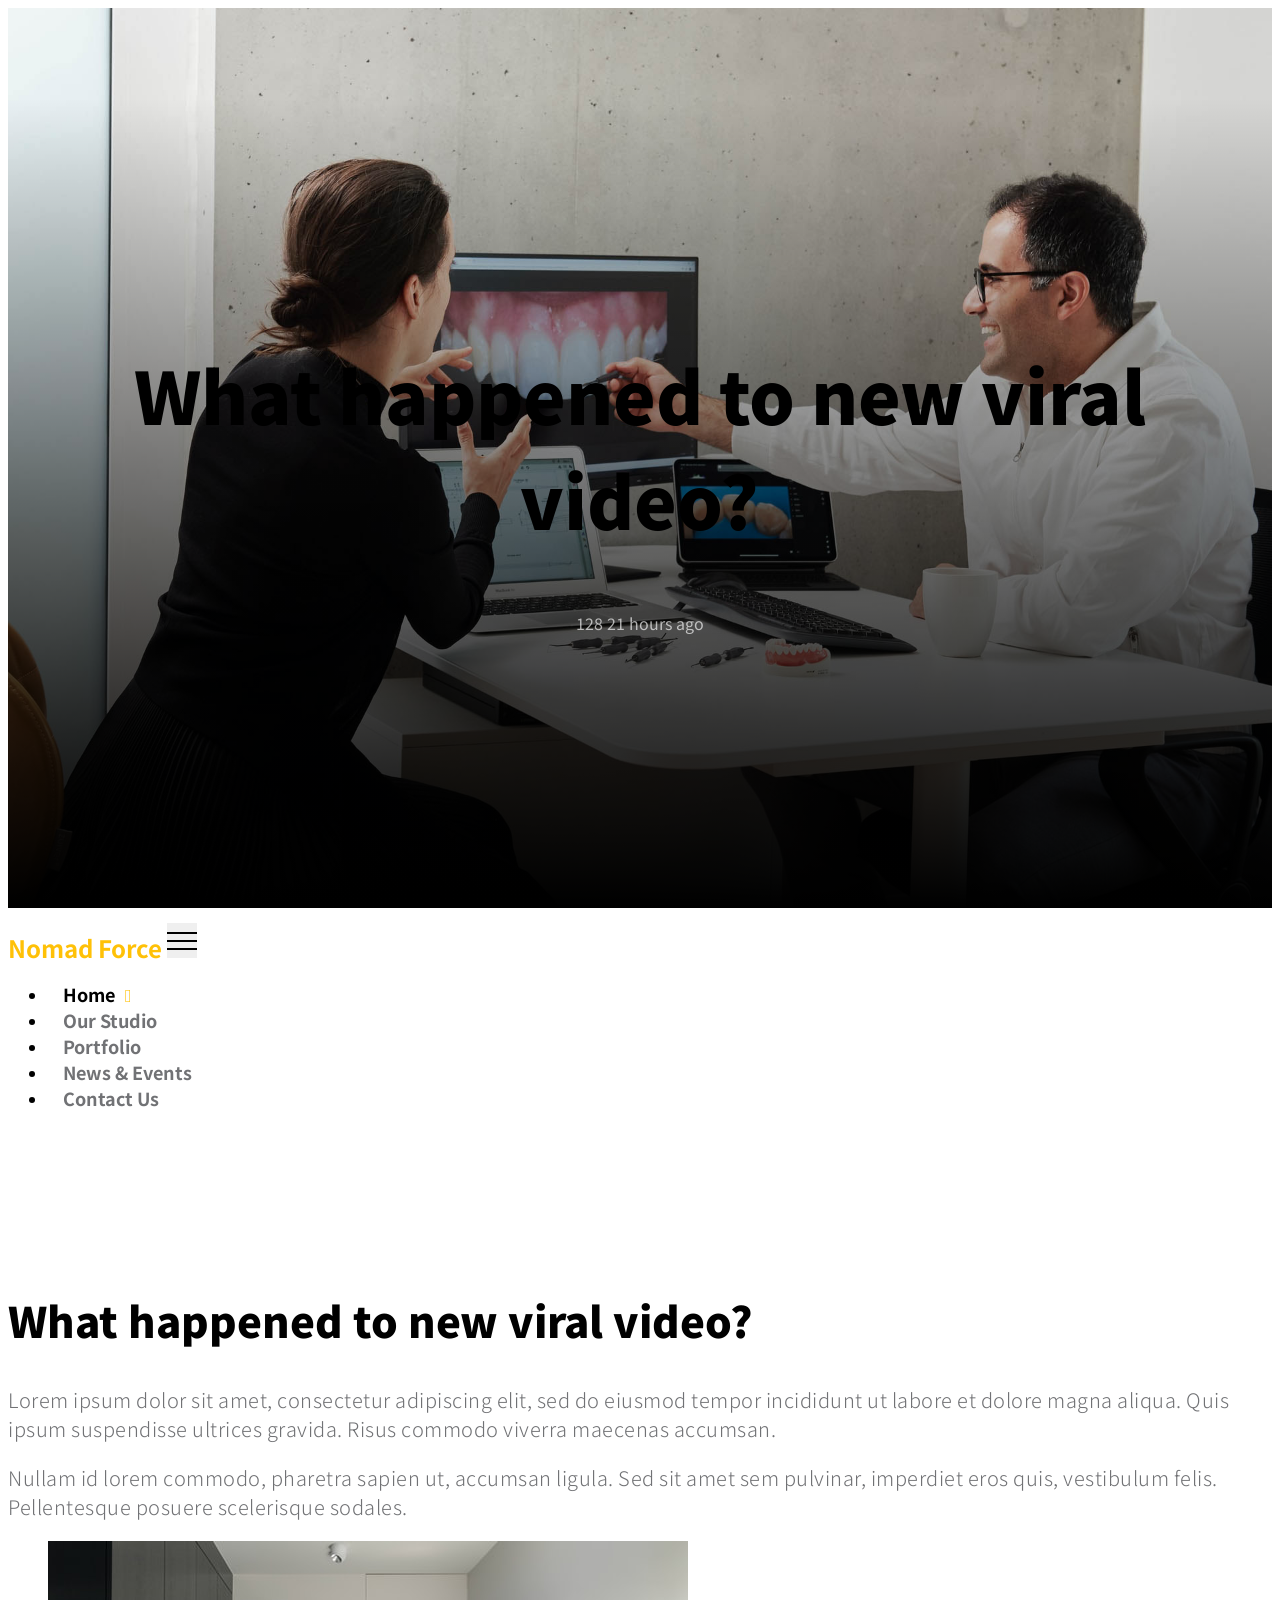
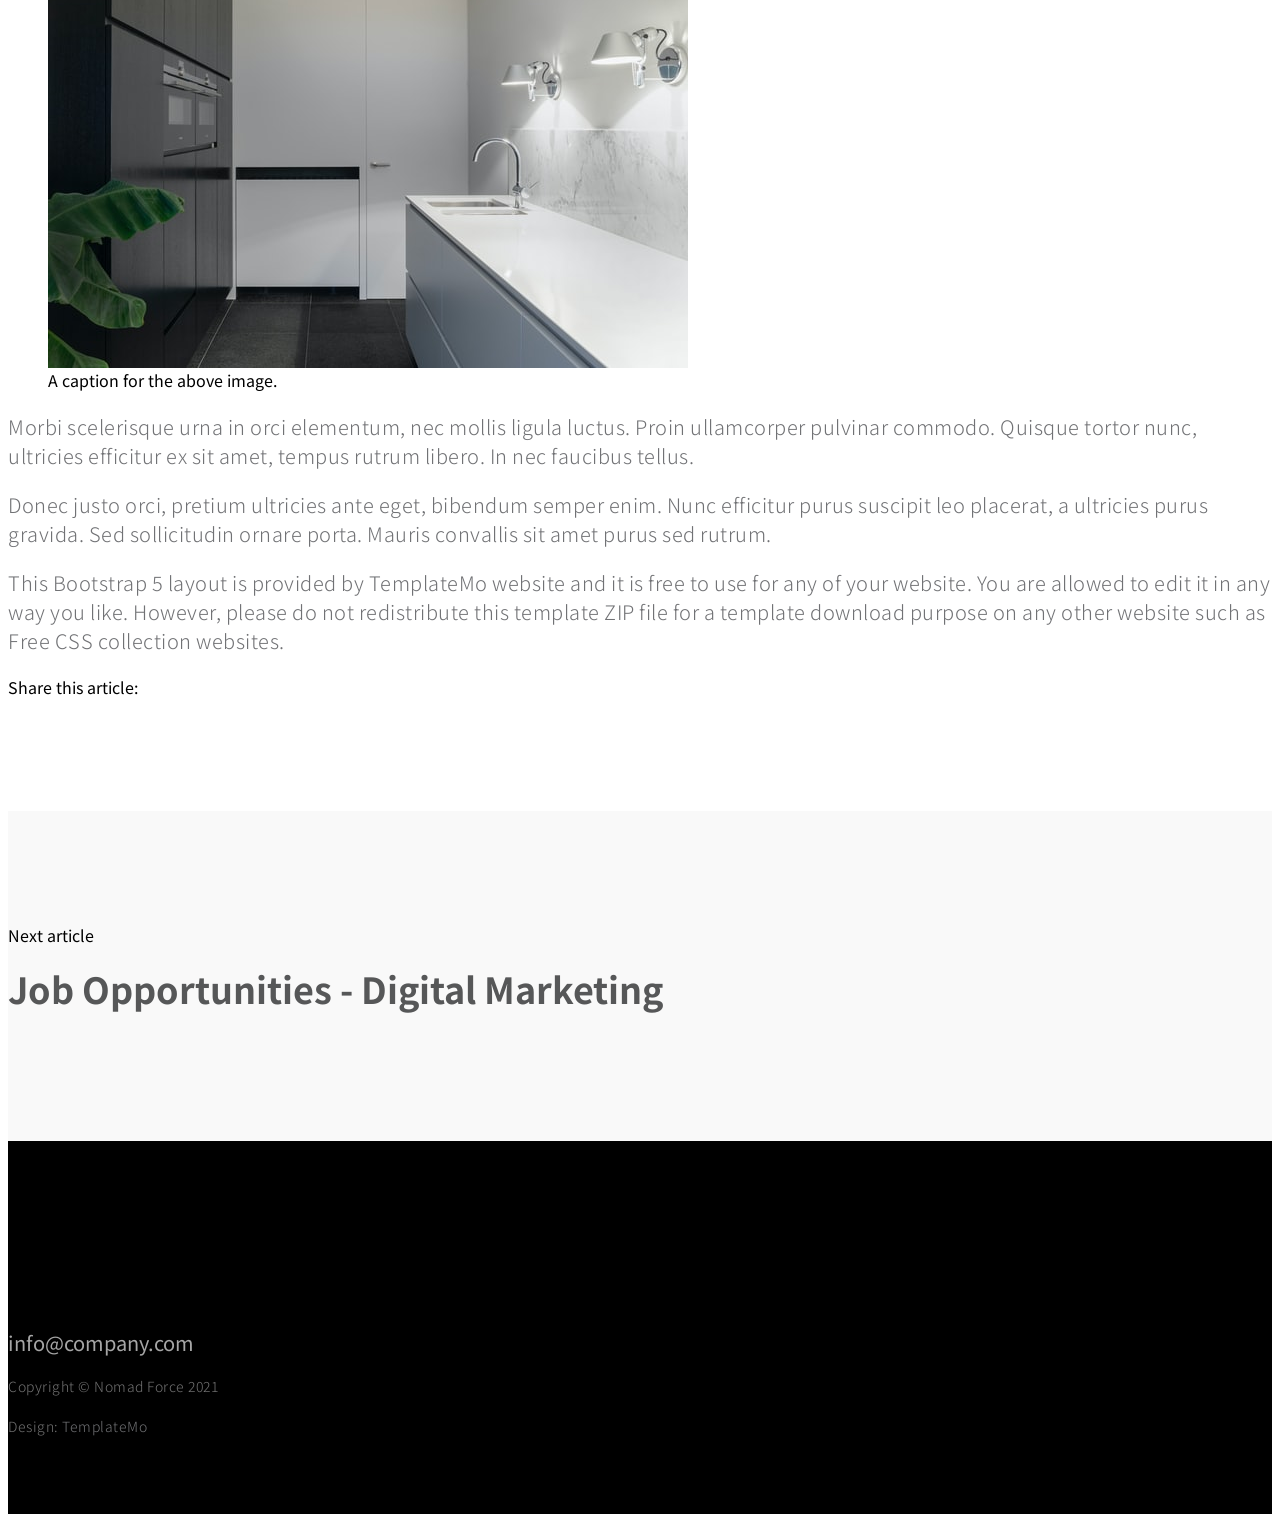
==== news-detail.html @ d6389a29 "Add files via upload" ====
<!doctype html>
<html lang="en">
    <head>
        <meta charset="utf-8">
        <meta name="viewport" content="width=device-width, initial-scale=1">

        <meta name="description" content="">
        <meta name="author" content="">

        <title>Nomad Force HTML Template - News Page</title>

        <!-- CSS FILES -->
        <link rel="preconnect" href="https://fonts.googleapis.com">

        <link rel="preconnect" href="https://fonts.gstatic.com" crossorigin>

        <link href="https://fonts.googleapis.com/css2?family=Noto+Sans+JP:wght@300;400;700;900&display=swap" rel="stylesheet">
        
        <link href="css/bootstrap.min.css" rel="stylesheet">
        <link href="css/bootstrap-icons.css" rel="stylesheet">

        <link rel="stylesheet" href="css/magnific-popup.css">

        <link href="css/aos.css" rel="stylesheet">

        <link href="css/templatemo-nomad-force.css" rel="stylesheet">
<!--

TemplateMo 567 Nomad Force

https://templatemo.com/tm-567-nomad-force

-->
    </head>
    
    <body>
    
        <main>

            <section class="hero" id="hero">
                <div class="heroText">
                    <h1 class="news-detail-title text-white mt-lg-5 mb-lg-4" data-aos="zoom-in" data-aos-delay="300">
                        What happened to new viral video?
                    </h1>

                    <div class="d-flex justify-content-center align-items-center">
                        <a href="#" class="text-secondary-white-color social-share-link">
                            <i class="bi-chat-square-fill me-1"></i>
                            128
                        </a>

                        <a href="#" class="social-share-link bi-bookmark-fill ms-3 me-4"></a>
                        
                        <span>21 hours ago</span>
                    </div>
                </div>

                <div class="videoWrapper">
                    <img src="images/news/caroline-lm-uqveD8dYPUM-unsplash.jpg" class="img-fluid news-detail-image" alt="">
                </div>

                <div class="overlay"></div>
            </section>

            <nav class="navbar navbar-expand-lg bg-light shadow-lg">
                <div class="container">
                    <a class="navbar-brand" href="index.html">
                        <strong>Nomad Force</strong>
                    </a>

                    <button class="navbar-toggler" type="button" data-bs-toggle="collapse" data-bs-target="#navbarNav" aria-controls="navbarNav" aria-expanded="false" aria-label="Toggle navigation">
                        <span class="navbar-toggler-icon"></span>
                    </button>

                    <div class="collapse navbar-collapse" id="navbarNav">
                        <ul class="navbar-nav mx-auto">
                            <li class="nav-item active">
                                <a class="nav-link" href="index.html#hero">Home</a>
                            </li>

                            <li class="nav-item">
                                <a class="nav-link" href="index.html#about">Our Studio</a>
                            </li>

                            <li class="nav-item">
                                <a class="nav-link" href="index.html#portfolio">Portfolio</a>
                            </li>

                            <li class="nav-item">
                                <a class="nav-link" href="index.html#news">News & Events</a>
                            </li>

                            <li class="nav-item">
                                <a class="nav-link" href="index.html#contact">Contact Us</a>
                            </li>
                        </ul>
                    </div>
                </div>
            </nav>

            <section class="news-detail section-padding">
                <div class="container">
                    <div class="row">
                        <div class="col-lg-8 col-10 mx-auto">
                            <h2 class="mb-3" data-aos="fade-up">What happened to new viral video?</h2>

                            <p class="me-4" data-aos="fade-up">Lorem ipsum dolor sit amet, consectetur adipiscing elit, sed do eiusmod tempor incididunt ut labore et dolore magna aliqua. Quis ipsum suspendisse ultrices gravida. Risus commodo viverra maecenas accumsan.</p>

                            <p data-aos="fade-up">Nullam id lorem commodo, pharetra sapien ut, accumsan ligula. Sed sit amet sem pulvinar, imperdiet eros quis, vestibulum felis. Pellentesque posuere scelerisque sodales.</p>

                            <div class="clearfix my-4 mt-lg-0 mt-5">
                                <div class="col-md-6 float-md-end mb-3 ms-md-3" data-aos="fade-up">
                                    <figure class="figure">
                                        <img src="images/news/jean-philippe-delberghe-MmanXAs1sKw-unsplash.jpeg" class="img-fluid news-image" alt="">

                                        <figcaption class="figure-caption text-end">A caption for the above image.</figcaption>
                                    </figure>
                                </div>

                                  <p data-aos="fade-up">
                                    Morbi scelerisque urna in orci elementum, nec mollis ligula luctus. Proin ullamcorper pulvinar commodo. Quisque tortor nunc, ultricies efficitur ex sit amet, tempus rutrum libero. In nec faucibus tellus. 
                                  </p>

                                  <p data-aos="fade-up">
                                    Donec justo orci, pretium ultricies ante eget, bibendum semper enim. Nunc efficitur purus suscipit leo placerat, a ultricies purus gravida. Sed sollicitudin ornare porta. Mauris convallis sit amet purus sed rutrum.
                                  </p>

                                  <p data-aos="fade-up">
                                    This Bootstrap 5 layout is provided by TemplateMo website and it is free to use for any of your website. You are allowed to edit it in any way you like. However, please do not redistribute this template ZIP file for a template download purpose on any other website such as Free CSS collection websites.
                                  </p>
                            </div>

                            <div class="social-share d-flex mt-5">
                                <span class="me-4" data-aos="zoom-in">Share this article:</span>

                                <a href="#" class="social-share-icon bi-facebook" data-aos="zoom-in"></a>

                                <a href="#" class="social-share-icon bi-twitter mx-3" data-aos="zoom-in"></a>

                                <a href="#" class="social-share-icon bi-envelope" data-aos="zoom-in"></a>
                            </div>
                        </div>

                    </div>
                </div>
            </section>

            <section class="related-news section-padding">
                <div class="container">
                    <div class="row">

                        <div class="col-lg-8 col-10 mx-auto text-center">
                            <span class="d-block" data-aos="zoom-in">Next article</span>

                            <h3 class="news-title" data-aos="fade-up">
                                <a href="news-detail.html" class="news-title-link">Job Opportunities - Digital Marketing</a>
                            </h3>
                        </div>

                    </div>
                </div>
            </section>

        </main>

        <footer class="site-footer">
            <div class="container">
                <div class="row">

                    <div class="col-12">
                        <h5 class="text-white">
                            <i class="bi-geo-alt-fill me-2"></i>
                            State of Rio de Janeiro, Brazil
                        </h5>

                        <a href="mailto:info@company.com" class="custom-link mt-3 mb-5">
                            info@company.com
                        </a>
                    </div>

                    <div class="col-6">
                        <p class="copyright-text mb-0">Copyright © Nomad Force 2021 
                        
                        <br><br>Design: <a href="https://templatemo.com/page/1" target="_parent">TemplateMo</a></p>
                    
                    </div>

                    <div class="col-lg-3 col-5 ms-auto">
                        <ul class="social-icon">
                            <li><a href="#" class="social-icon-link bi-facebook"></a></li>

                            <li><a href="#" class="social-icon-link bi-twitter"></a></li>

                            <li><a href="#" class="social-icon-link bi-whatsapp"></a></li>

                            <li><a href="#" class="social-icon-link bi-instagram"></a></li>

                            <li><a href="#" class="social-icon-link bi-youtube"></a></li>
                        </ul>
                    </div>

                </div>
            </section>
        </footer>

        <!-- JAVASCRIPT FILES -->
        <script src="js/jquery.min.js"></script>
        <script src="js/bootstrap.bundle.min.js"></script>
        <script src="js/jquery.sticky.js"></script>
        <script src="js/aos.js"></script>
        <script src="js/jquery.magnific-popup.min.js"></script>
        <script src="js/magnific-popup-options.js"></script>
        <script src="js/scrollspy.min.js"></script>
        <script src="js/custom.js"></script>

    </body>
</html>
---- css/templatemo-nomad-force.css ----
/*

TemplateMo 567 Nomad Force

https://templatemo.com/tm-567-nomad-force

*/

/*---------------------------------------
  CUSTOM PROPERTIES ( VARIABLES )             
-----------------------------------------*/
:root {
  --white-color:                  #FFFFFF;
  --primary-color:                #ffc107;
  --section-bg-color:             #f9f9f9;
  --dark-color:                   #000000;
  --grey-color:                   #fcfeff;
  --text-secondary-white-color:   rgba(255, 255, 255, 0.98);
  --title-color:                  #565758;
  --p-color:                      #717275;

  --body-font-family:           'Noto Sans JP', sans-serif;

  --h1-font-size:               72px;
  --h2-font-size:               42px;
  --h3-font-size:               36px;
  --h4-font-size:               32px;
  --h5-font-size:               24px;
  --h6-font-size:               22px;
  --p-font-size:                20px;
  --copyright-text-font-size:   14px;
  --custom-link-font-size:      12px;

  --font-weight-light:          300;
  --font-weight-normal:         400;
  --font-weight-bold:           700;
  --font-weight-black:          900;
}

body,
html {
  height: 100%;
}

body {
    background: var(--white-color);
    font-family: var(--body-font-family);    
    position: relative;
}

/*---------------------------------------
  TYPOGRAPHY               
-----------------------------------------*/

h2,
h3,
h4,
h5,
h6 {
  color: var(--dark-color);
  line-height: inherit;
}

h1,
h2,
h3,
h4,
h5,
h6 {
  font-weight: var(--font-weight-bold);
}

h1,
h2 {
  font-weight: var(--font-weight-black);
}

h1 {
  font-size: var(--h1-font-size);
  line-height: normal;
}

h2 {
  font-size: var(--h2-font-size);
}

h3 {
  font-size: var(--h3-font-size);
}

h4 {
  font-size: var(--h4-font-size);
}

h5 {
  font-size: var(--h5-font-size);
}

h6 {
  font-size: var(--h6-font-size);
}

p {
  color: var(--p-color);
  font-size: var(--p-font-size);
  font-weight: var(--font-weight-light);
  letter-spacing: 0.5px;
}

.text-secondary-white-color {
  color: var(--text-secondary-white-color);
}

a, 
button {
  touch-action: manipulation;
  transition: all 0.3s;
}

a {
  color: var(--p-color);
  text-decoration: none;
}

a:hover {
  color: var(--primary-color);
}

::selection {
  background: var(--dark-color);
  color: var(--white-color);
}

.custom-underline {
  border-bottom: 2px solid var(--white-color);
  color: var(--white-color);
  padding-bottom: 4px;
}

.videoWrapper {
  position: relative;
  padding-bottom: 56.25%; /* 16:9 */
  height: 0;
  z-index: -100;
}

.custom-video {
  position: absolute;
  top: 0;
  left: 0;
  width: 100%;
  height: 100%;
}

.overlay {
  background: linear-gradient(to top, #000, transparent 90%);
  position: absolute;
  top: 0;
  right: 0;
  bottom: 0;
  left: 0;
}

/*---------------------------------------
  CUSTOM LINK               
-----------------------------------------*/
.custom-links {
  max-width: 230px;
}

.custom-link {
  position: relative;
  overflow: hidden;
  z-index: 1;
  display: inline-block;
  transition: all .3s cubic-bezier(.645,.045,.355,1);
}

.custom-link::after {
  content: "";
  width: 0;
  height: 2px;
  bottom: 0;
  position: absolute;
  left: auto;
  right: 0;
  z-index: -1;
  transition: width .6s cubic-bezier(.25,.8,.25,1) 0s;
  background: currentColor;
}

.custom-link:hover::after {
  width: 100%;
  left: 0;
  right: auto;
}

.custom-link:hover,
.custom-link:hover::after {
  color: var(--white-color);
}

b,
strong {
  font-weight: var(--font-weight-bold);
}

/*---------------------------------------
  NAVIGATION               
-----------------------------------------*/

.navbar {
  z-index: 9;
  right: 0;
  left: 0;
  padding-top: 15px;
  padding-bottom: 15px;
}

.navbar-brand {
  color: var(--primary-color);
  font-size: 24px;
  font-weight: var(--font-weight-bold);
}

.navbar-expand-lg .navbar-nav .nav-link {
  padding-right: 15px;
  padding-left: 15px;
}

.navbar-nav .nav-link::after {
  content: "\f140";
  font-family: bootstrap-icons;
  display: inline-block;
  margin-left: 10px;
  color: var(--primary-color);
  opacity: 0;
  -webkit-transition: opacity 0.3s, -webkit-transform 0.3s;
  -moz-transition: opacity 0.3s, -moz-transform 0.3s;
  transition: opacity 0.3s, transform 0.3s;
  -webkit-transform: translateY(10px);
  -moz-transform: translateY(10px);
  transform: translateY(10px);
}

.navbar-nav .nav-link:hover::after {
  opacity: 1;
  -webkit-transform: translateY(0px);
  -moz-transform: translateY(0px);
  transform: translateY(0px);
}

.navbar-nav .nav-link {
  color: var(--p-color);
  font-size: 18px;
  font-weight: var(--font-weight-bold);
  position: relative;
}

.navbar-nav .nav-link:hover::after,
.navbar-nav .nav-item.active .nav-link::after {
  color: var(--primary-color);
  opacity: 1;
  -webkit-transform: translateY(0px);
  -moz-transform: translateY(0px);
  transform: translateY(0px);
}

.navbar-nav .nav-item.active .nav-link,
.nav-link:focus, 
.nav-link:hover {
  color: var(--dark-color);
}

.nav-link:focus {
  color: var(--p-color);
}

.navbar-toggler {
  border: 0;
  padding: 0;
  cursor: pointer;
  margin: 0;
  width: 30px;
  height: 35px;
  outline: none;
}

.navbar-toggler:focus {
  outline: none;
  box-shadow: none;
}

.navbar-toggler[aria-expanded="true"] .navbar-toggler-icon {
  background: transparent;
}

.navbar-toggler[aria-expanded="true"] .navbar-toggler-icon:before,
.navbar-toggler[aria-expanded="true"] .navbar-toggler-icon:after {
  transition: top 300ms 50ms ease, -webkit-transform 300ms 350ms ease;
  transition: top 300ms 50ms ease, transform 300ms 350ms ease;
  transition: top 300ms 50ms ease, transform 300ms 350ms ease, -webkit-transform 300ms 350ms ease;
  top: 0;
}

.navbar-toggler[aria-expanded="true"] .navbar-toggler-icon:before {
  transform: rotate(45deg);
}

.navbar-toggler[aria-expanded="true"] .navbar-toggler-icon:after {
  transform: rotate(-45deg);
}

.navbar-toggler .navbar-toggler-icon {
  background: var(--dark-color);
  transition: background 10ms 300ms ease;
  display: block;
  width: 30px;
  height: 2px;
  position: relative;
}

.navbar-toggler .navbar-toggler-icon:before,
.navbar-toggler .navbar-toggler-icon:after {
  transition: top 300ms 350ms ease, -webkit-transform 300ms 50ms ease;
  transition: top 300ms 350ms ease, transform 300ms 50ms ease;
  transition: top 300ms 350ms ease, transform 300ms 50ms ease, -webkit-transform 300ms 50ms ease;
  position: absolute;
  right: 0;
  left: 0;
  background: var(--dark-color);
  width: 30px;
  height: 2px;
  content: '';
}

.navbar-toggler .navbar-toggler-icon:before {
  top: -8px;
}

.navbar-toggler .navbar-toggler-icon:after {
  top: 8px;
}

/*---------------------------------------
  HERO              
-----------------------------------------*/
.hero {
  position: relative;
  overflow: hidden;
}

@media screen and (min-width: 992px) {
  .hero {
    height: 100vh;
  }

  .custom-video,
  .news-detail-image {
    object-fit: cover;
    width: 100vw;
    height: 100vh;
  }

  .sticky-wrapper {
    position: relative;
    bottom: 76px;
  }
}

.heroText {
  position: absolute;
  z-index: 9;
  top: 50%;
  left: 50%;
  transform: translate(-50%, -50%);
  width: 85%;
  text-align: center;
}

/*---------------------------------------
  ABOUT & TEAM MEMBERS               
-----------------------------------------*/
.about-image,
.team-image {
  width: 100%;
  height: 100%;
  max-height: 635px;
  min-height: 475px;
  object-fit: cover;
}

.team-thumb {
  background: var(--white-color);
  position: absolute;
  bottom: 0;
  right: 0;
  width: 65%;
  padding: 22px 32px 32px 32px;
}

.carousel-control-next, 
.carousel-control-prev {
  top: auto;
  bottom: 2.5rem;
}

.carousel-control-prev {
  right: 4rem;
  left: auto;
}

.carousel-control-next-icon, 
.carousel-control-prev-icon {
  background-color: var(--dark-color);
  background-size: 50% 50%;
  border-radius: 100px;
  width: 3rem;
  height: 3rem;
}

/*---------------------------------------
  PORTFOLIO               
-----------------------------------------*/
.portfolio-thumb {
  position: relative;
  overflow: hidden;
}

.portfolio-info {
  margin: 20px;
}

/*---------------------------------------
  NEWS & EVENTS               
-----------------------------------------*/

.news,
.related-news {
  background: var(--section-bg-color);
}

.news-thumb {
  position: relative;
}

.news-category {
  background: var(--white-color);
  position: absolute;
  z-index: 9;
  top: 0;
  left: 0;
  padding: 4px 12px;
  display: inline-block;
}

.news-text-info {
  margin: 0 20px;
}

.news-title {
  margin-top: 15px;
  margin-bottom: 15px;
}

.news-title-link {
  color: var(--title-color);
  display: inline-block;
}

.news-title-link:hover {
  color: var(--dark-color);
}

.portfolio-image,
.news-image {
  display: block;
  transition: transform 0.6s ease-out;
}

.news-image-hover {
  display: inline-block;
  position: relative;
  overflow: hidden;
  z-index: 1;
  transition: all .3s cubic-bezier(.645,.045,.355,1);
  padding-bottom: 4px;
  height: 100%;
}

.news-image-hover::after {
  content: "";
  width: 0;
  height: 4px;
  bottom: 0;
  position: absolute;
  left: auto;
  right: 0;
  z-index: -1;
  transition: width .6s cubic-bezier(.25,.8,.25,1) 0s;
  background: #198754;
}

.news-image-hover-warning::after {
  background: #ffc107;
}

.news-image-hover-primary::after {
  background: #0d6efd;
}

.news-image-hover-success::after {
  background: #198754;
}

.news-image-hover:hover::after {
  width: 100%;
  left: 0;
  right: auto;
  z-index: 9;
}

.image-popup:hover .portfolio-image,
.news-image-hover:hover .news-image {
  transform: scale(1.02);
}

.news-two-column {
  min-height: 199px;
  margin-bottom: 16px;
}

.news-two-column .news-image {
  width: 100%;
  height: 100%;
  object-fit: cover;
}

.social-share-link,
.social-share-link + span {
  color: rgba(255, 255, 255, 0.65);
}

/*---------------------------------------
  SECTION               
-----------------------------------------*/
.section-padding {
  padding-top: 7rem;
  padding-bottom: 7rem;
}

/*---------------------------------------
  CONTACT              
-----------------------------------------*/
.contact-info {
  padding: 40px;
}

.contact-form .form-control {
  border-radius: 0;
  font-weight: var(--font-weight-normal);
  padding-top: 12px;
  padding-bottom: 12px;
}

.contact-form button[type='submit'] {
  background: var(--dark-color);
  border: none;
  border-radius: 100px;
  color: var(--white-color);
  font-weight: var(--font-weight-bold);
  text-transform: uppercase;
  padding: 16px;
  transition: all 0.6s ease-out;
}

.contact-form button[type='submit']:hover {
  background: var(--primary-color);
}

.form-label {
  color: var(--p-color);
  font-weight: var(--font-weight-bold);
}

.map-iframe {
  display: block;
  filter: grayscale(100);
}

/*---------------------------------------
  SITE FOOTER               
-----------------------------------------*/
.site-footer {
  background: var(--dark-color);
  padding-top: 4.5rem;
  padding-bottom: 2.5rem;
}

.site-footer .custom-link {
  color: rgba(255, 255, 255, 0.65);
  font-size: var(--p-font-size);
}

.site-footer .custom-link:hover,
.site-footer .social-icon-link:hover {
  color: var(--white-color);
}

.copyright-text {
  color: rgba(255, 255, 255, 0.45);
  font-size: var(--copyright-text-font-size);
}

/*---------------------------------------
  SOCIAL ICON               
-----------------------------------------*/
.social-icon {
  margin: 0;
  padding: 0;
}

.social-icon li {
  list-style: none;
  display: inline-block;
  vertical-align: top;
}

.social-icon-link {
  color: rgba(255, 255, 255, 0.45);
  font-size: 1rem;
  display: inline-block;
  vertical-align: top;
  margin-top: 4px;
  margin-bottom: 4px;
  margin-right: 15px;
}

.social-icon-link:hover {
  color: var(--primary-color);
}

/*---------------------------------------
  RESPONSIVE STYLES               
-----------------------------------------*/
@media screen and (min-width: 1600px) {
  .news-two-column {
    min-height: 232.5px;
  }
}

@media screen and (max-width: 991px) {
  h1 {
    font-size: 48px;
  }

  h2 {
    font-size: 36px;
  }

  h3 {
    font-size: 32px;
  }

  h4 {
    font-size: 28px;
  }

  h5 {
    font-size: 20px;
  }

  h6 {
    font-size: 18px;
  }

  .navbar {
    padding-top: 10px;
    padding-bottom: 10px;
  }

  .section-padding {
    padding-top: 6rem;
    padding-bottom: 6rem;
  }

  .team-thumb {
    left: 0;
    width: auto;
  }

  .news-two-column {
    height: auto !important;
    min-height: inherit;
  }

  .news .col-12 .news-two-column:first-child {
    margin-bottom: 38px;
  }
}

@media screen and (max-width: 767px) {
  .news-detail-title {
    font-size: 36px;
  }
}

@media screen and (max-width: 360px) {
  h1 {
    font-size: 32px;
  }

  .heroText p {
    font-size: 14px;
  }
}

@media screen and (max-width: 359px) {
  .news-detail-title {
    font-size: 22px;
  }
}
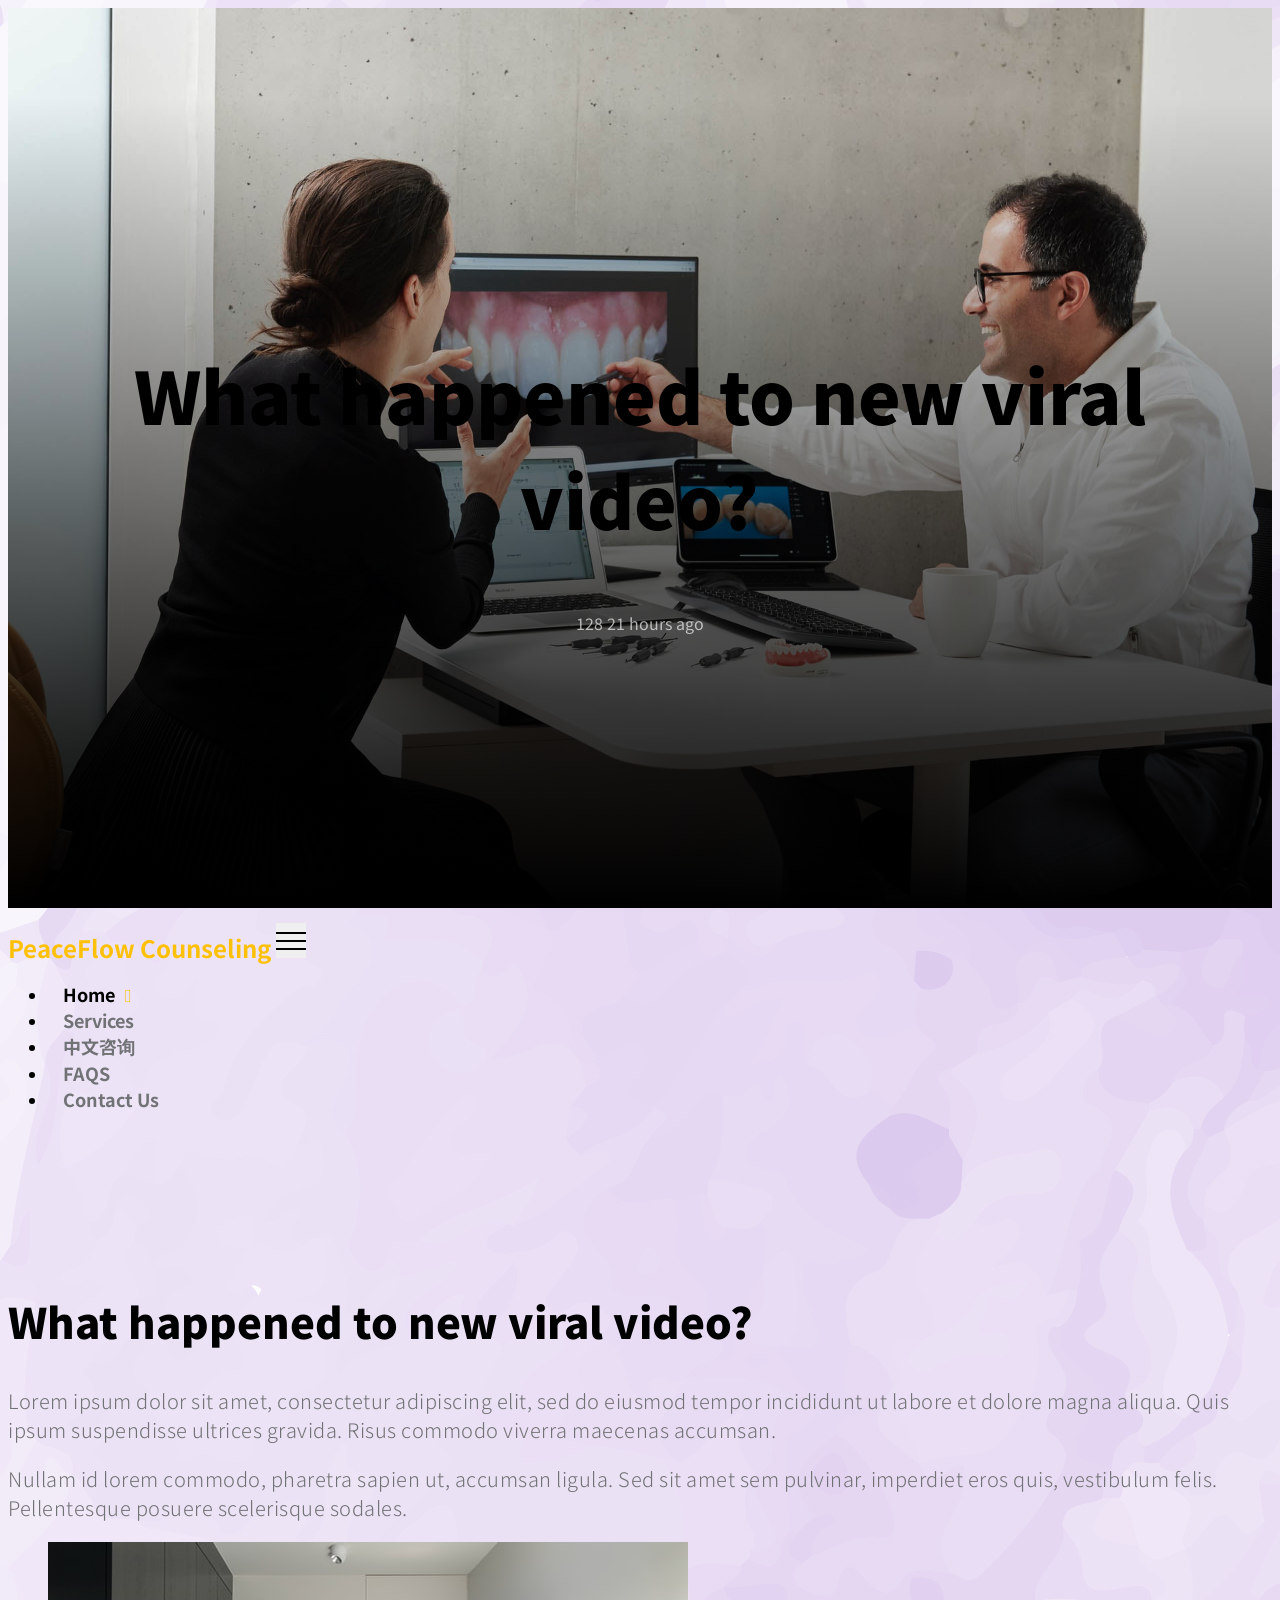
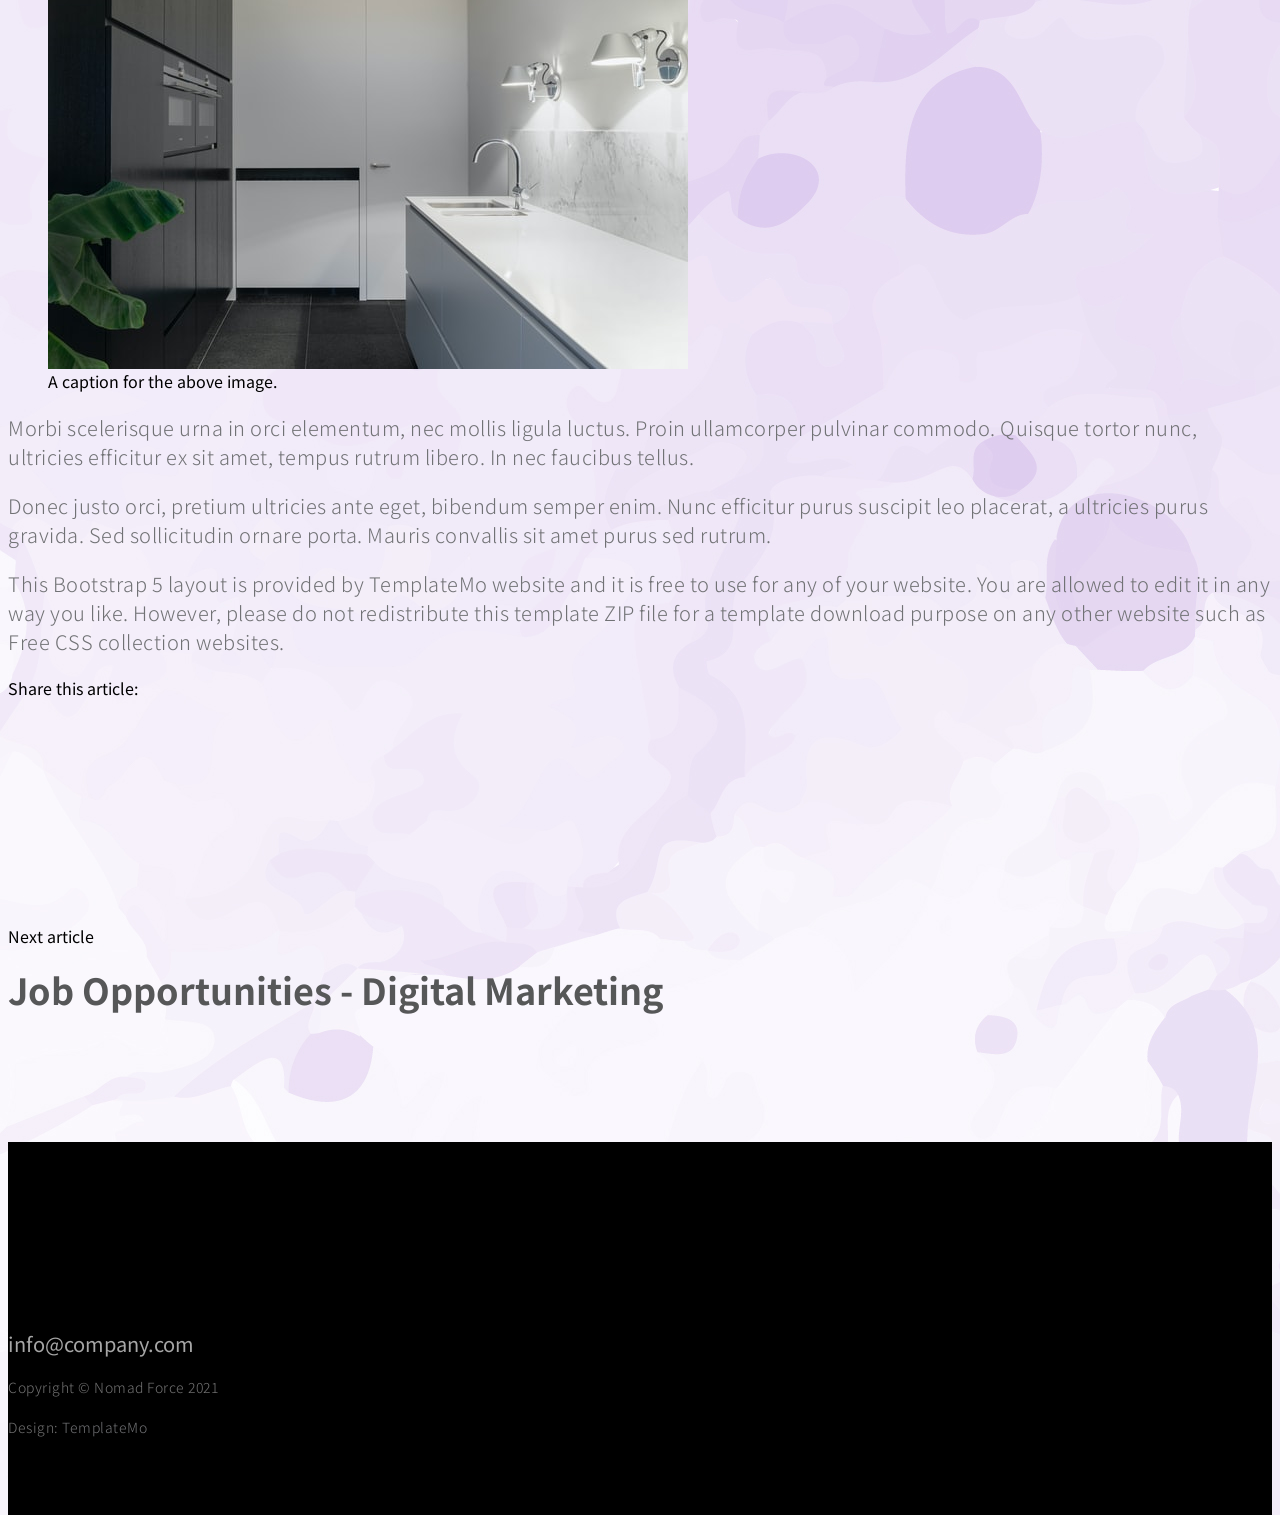
==== commit 6641da49: "customize the website" ====
--- a/news-detail.html
+++ b/news-detail.html
@@ -7,7 +7,7 @@
         <meta name="description" content="">
         <meta name="author" content="">
 
-        <title>Nomad Force HTML Template - News Page</title>
+        <title>PeaceFlow Counseling</title>
 
         <!-- CSS FILES -->
         <link rel="preconnect" href="https://fonts.googleapis.com">
@@ -65,7 +65,7 @@
             <nav class="navbar navbar-expand-lg bg-light shadow-lg">
                 <div class="container">
                     <a class="navbar-brand" href="index.html">
-                        <strong>Nomad Force</strong>
+                        <strong>PeaceFlow Counseling</strong>
                     </a>
 
                     <button class="navbar-toggler" type="button" data-bs-toggle="collapse" data-bs-target="#navbarNav" aria-controls="navbarNav" aria-expanded="false" aria-label="Toggle navigation">
@@ -79,15 +79,15 @@
                             </li>
 
                             <li class="nav-item">
-                                <a class="nav-link" href="index.html#about">Our Studio</a>
-                            </li>
-
-                            <li class="nav-item">
-                                <a class="nav-link" href="index.html#portfolio">Portfolio</a>
-                            </li>
-
-                            <li class="nav-item">
-                                <a class="nav-link" href="index.html#news">News & Events</a>
+                                <a class="nav-link" href="index.html#about">Services</a>
+                            </li>
+
+                            <li class="nav-item">
+                                <a class="nav-link" href="index.html#portfolio">中文咨询</a>
+                            </li>
+
+                            <li class="nav-item">
+                                <a class="nav-link" href="index.html#news">FAQS</a>
                             </li>
 
                             <li class="nav-item">
--- a/css/templatemo-nomad-force.css
+++ b/css/templatemo-nomad-force.css
@@ -43,7 +43,7 @@
 }
 
 body {
-    background: var(--white-color);
+    background: url('../images/peaceFlow/background.jpg') repeat;
     font-family: var(--body-font-family);    
     position: relative;
 }
@@ -430,15 +430,18 @@
 .portfolio-info {
   margin: 20px;
 }
+.zwzx {
+  background: var(--section-bg-color);
+}
 
 /*---------------------------------------
   NEWS & EVENTS               
 -----------------------------------------*/
 
-.news,
+/* .news,
 .related-news {
   background: var(--section-bg-color);
-}
+} */
 
 .news-thumb {
   position: relative;
@@ -721,3 +724,4 @@
   }
 }
 
+
